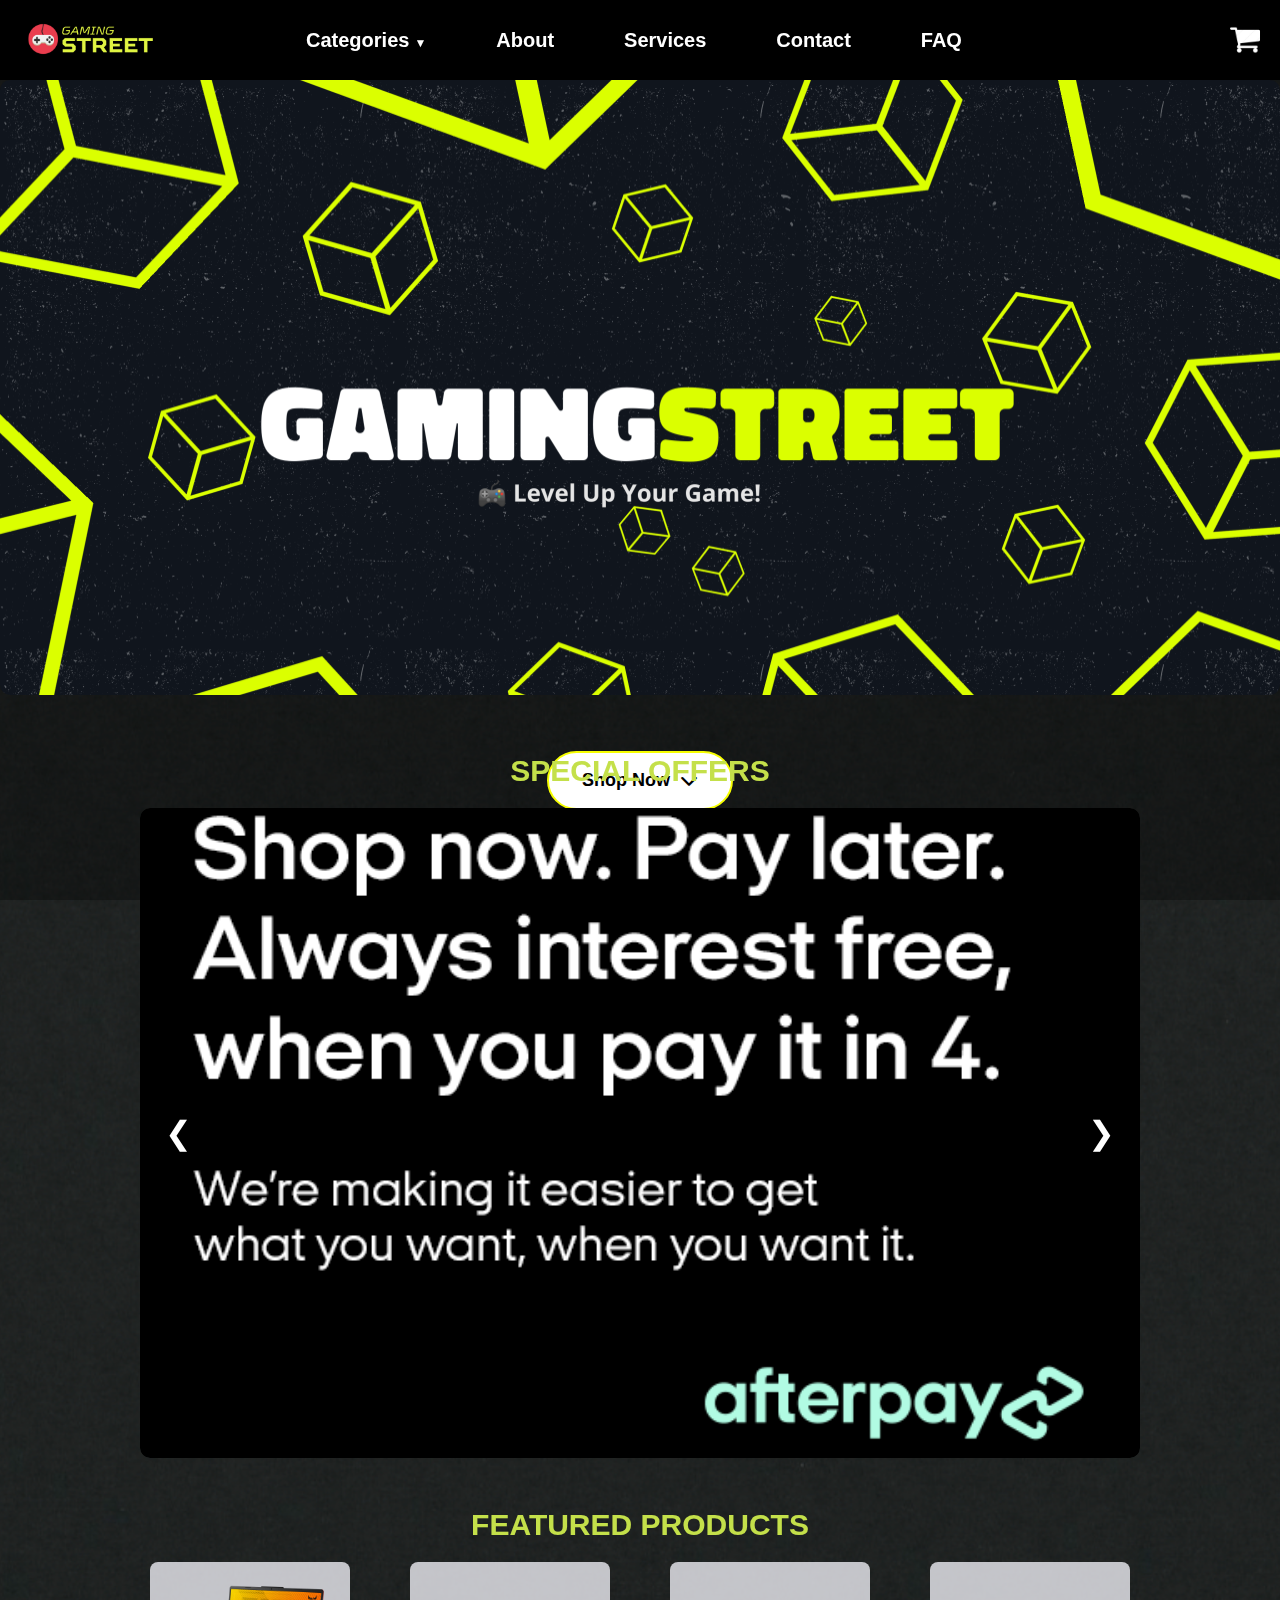
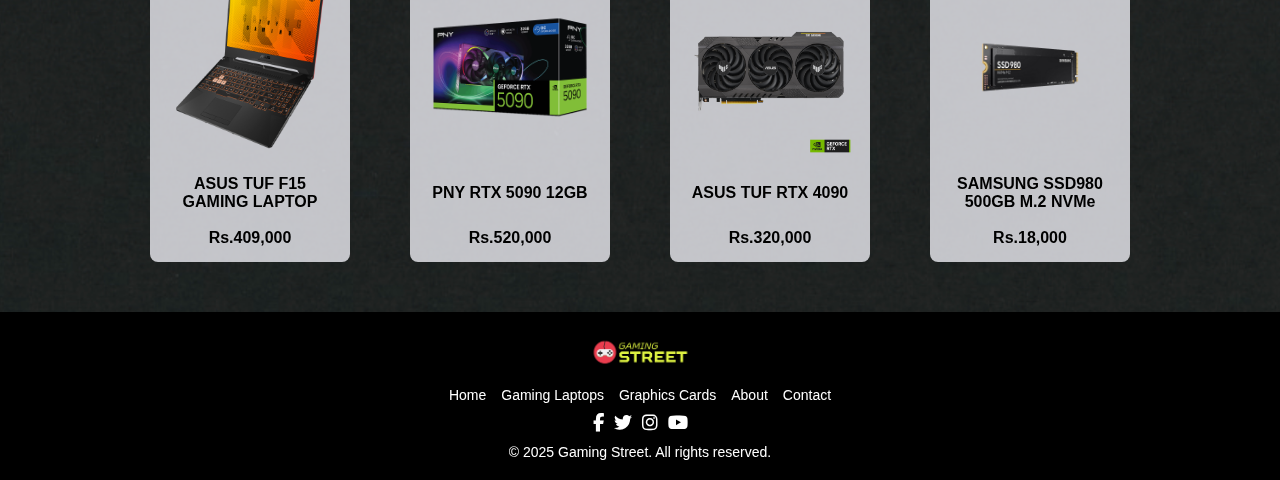
==== index.html @ 1ef9cc88 "added categorization" ====
<!DOCTYPE html>
<html lang="en">
<head>
    <meta charset="UTF-8">
    <meta name="viewport" content="width=device-width, initial-scale=1.0">
    <title>Gaming Street</title>
    <link rel="stylesheet" href="css/global_style.css">
    <link rel="stylesheet" href="css/index.css">
    
    <link rel="stylesheet" href="https://cdnjs.cloudflare.com/ajax/libs/font-awesome/6.5.1/css/all.min.css"> 

</head>
<body>
    <header>
        <nav class="navbar">
            <div class="logo">
                <a href="#">
                    <img src="images/logo_1.png" alt="Logo">
                </a>
            </div>
            <ul class="nav-links">
                <li class="dropdown">
                    <a href="index.html">Categories</a>
                    <ul class="dropdown-menu">
                        <li><a href="category.html?category=gaming-laptops">Gaming Laptops</a></li>
                        <li><a href="category.html?category=graphics-cards">Graphics Cards</a></li>
                        <li><a href="processors.html">Processors</a></li>
                        <li><a href="memoram.html">Rams&SSDs</a></li>
                        <li><a href="accessories.html">Accessories</a></li>
                    </ul>
                </li>
                <li><a href="aboutus.html">About</a></li>
                <li><a href="services.html">Services</a></li>
                <li><a href="contact.html">Contact</a></li>
                <li><a href="faq.html">FAQ</a></li>
            </ul>
            <div class="cart">
                <img src="images/cart_1.png" alt="Cart">
            </div>
        </nav>
    </header>
    <main>
        <section class="intro-banner">
            <img src="images/intro_banner.png" alt="Banner">
            <a href ="#promo-section" class="scroll-btn">
                <span>Shop Now</span>
                <i class="fas fa-chevron-down"></i>
            </a>
        </section>
        <section id="promo-section"class="promo-section">
            <h2>SPECIAL OFFERS</h2>
            <div class ="slider">
                <div class="slides">
                    <img class="slide" src="images/offer1.png" alt="Promo 1 image">
                    <img class="slide" src="images/offer2.jpg" alt="Promo 2 image">
                    <img class="slide" src="images/offer3.jpg" alt="Promo 2 image">
                </div>
                <button class="prev" onclick="prevSlide()">&#10094;</button>
                <button class="next" onclick="nextSlide()">&#10095;</button>
            </div>
        </section>
        <script src="js/promoslider.js"></script>
        <section class="featured-products">
            <h2>FEATURED PRODUCTS</h2>
            <div class="product-container">
                <a href="product-details.html?id=tuf-f15" class="product">
                    <img src="images/tuf_f15_11.png" alt="ASUS TUF F15 GAMING LAPTOP">
                    <p>ASUS TUF F15 GAMING LAPTOP</p>
                    <p>Rs.409,000</p>
                </a>
        
                <a href="product-details.html?id=pny-5090" class="product">
                    <img src="images/pny_5090_1.png" alt="PNY RTX 5090 12GB">
                    <p>PNY RTX 5090 12GB</p>
                    <p>Rs.520,000</p>
                </a>
        
                <a href="product-details.html?id=tuf-rtx-4090" class="product">
                    <img src="images/tuf_4090_2.png" alt="ASUS TUF RTX 4090 12GB">
                    <p>ASUS TUF RTX 4090</p>
                    <p>Rs.320,000</p>
                </a>
        
                <a href="product-details.html?id=sam-ssd980-500" class="product">
                    <img src="images/sam_980_500.png" alt="SAMSUNG SSD980 500GB M.2 NVMe">
                    <p>SAMSUNG SSD980 500GB M.2 NVMe</p>
                    <p>Rs.18,000</p>
                </a>
            </div>
        </section>
        
    </main>
    <footer class="footer">
        <div class="footer-container">
            <div class="footer-logo">
                <img src="images/logo_1.png" alt="Gaming Street Logo">
            </div>
    
            <div class="footer-links">
                <a href="index.html">Home</a>
                <a href="gaming-laptops.html">Gaming Laptops</a>
                <a href="graphics-cards.html">Graphics Cards</a>
                <a href="aboutus.html">About</a>
                <a href="contact.html">Contact</a>
            </div>
    
            <div class="footer-social">
                <a href="https://www.facebook.com" target="_blank"><i class="fab fa-facebook-f"></i></a>
                <a href="https://www.x.com" target="_blank"><i class="fab fa-twitter"></i></a>
                <a href="https://www.instagram.com" target="_blank"><i class="fab fa-instagram"></i></a>
                <a href="https://www.youtube.com" target="_blank"><i class="fab fa-youtube"></i></a>
            </div>
    
            <p>© 2025 Gaming Street. All rights reserved.</p>
        </div>
    </footer>
    
</body>
</html>
---- css/global_style.css ----
* {
    margin: 0;
    padding: 0;
    box-sizing: border-box;
    font-family: Arial, sans-serif;
}
/*background image overlay*/
body::before {
    content: '';
    position: fixed;
    top: 0;
    left: 0;
    width: 100%;
    height: 100%;
    background-color: rgba(0, 0, 0, 0.3); 
    z-index: -1; 
}
/*background image*/
body {
    background-image: url('../images/31880.jpg');
    background-size: cover;  
    background-position: center;  
    background-repeat: no-repeat;  
    min-height: 100vh;
}
/*logo*/
.logo{
    display: flex;
    align-items: center;
    padding-right: 20px;
}
.logo img {
    display: block;
    width: 160px; 
    height: auto;
}
.logo a {
    display:block;
    width: 100%;
    height: 100%;
}
/*navbar*/
.navbar {
    display: flex;
    align-items: center;
    justify-content: space-between;
    background-color: #000000;
    color: #fff;
    padding: 15px 10px;
    height: 80px;
}
.navbar ul {
    display: flex;
    list-style: none;
    flex-grow: 1;
    justify-content: center;
}
.navbar ul li {
    margin:0px 20px ;
    font-weight: bold;
    font-size: 20px;
}
.navbar ul li a {
    text-decoration: none;
    color: #fff;
    transition: background-color 0.3s ease, color 0.3s ease;
    padding: 15px 15px;
    border-radius: 5px;
}
/*nav-button hover*/
.navbar ul li a:hover {
    background-color: #f6fe00; 
    color: #000000; 
}
/*categories dropdown*/
.dropdown {
    position: relative;
    display: inline-block;
}

.dropdown-menu {
    position: absolute;
    top: calc(100% + 15px);
    left: 0;
    background-color: #000000;
    min-width: 200px;
    box-shadow: 0 8px 16px rgba(0,0,0,0.2);
    border-radius: 5px;
    padding: 10px 0;
    z-index: 1000;
    visibility: hidden;
    opacity: 0;
    transform: translateY(-10px);
    transition: all 0.3s ease;
}
.dropdown-menu {
    display: block !important; 
    flex-direction: column;
}

.dropdown:hover .dropdown-menu {
    visibility: visible;
    opacity: 1;
    transform: translateY(0);
}

.dropdown-menu li {
    display: block;
    width: 100%;
    margin: 0 !important;
}

.dropdown-menu li a {
    display: block;
    width: 100%;
    padding: 12px 20px !important;
    color: #fff;
    border-radius: 0 !important;
}

.dropdown-menu li a:hover {
    background-color: #f6fe00;
    color: #000000;
}
.dropdown > a::after {
    content: '▼';
    font-size: 12px;
    margin-left: 5px;
}
.dropdown::after {
    content: '';
    position: absolute;
    bottom: -15px;
    left: 0;
    height: 15px;
    width: 100%;
}
.dropdown > a:hover {
    background-color: transparent !important; 
    color: #fff !important; 
}
/*cart*/
.cart {
    margin-left: 30px;
    flex:1;
    display: flex;
    justify-content: flex-end; 
}

.cart img {
    width: 50px; 
    height: auto;
    cursor: pointer; 
    transition: transform 0.3s ease;
}
.cart img:hover {
    transform: scale(1.2); 
}
.footer {
    background: linear-gradient(to right,);
    background-color: #000000;
    color: #fff;
    text-align: center;
    padding: 20px 0;
    font-size: 14px;
    width: 100%;
}

.footer-container {
    max-width: 1200px;
    margin: 0 auto;
    display: flex;
    flex-direction: column;
    align-items: center;
    gap: 10px;
}

.footer-logo img {
    width: 120px;
}

.footer-links {
    display: flex;
    gap: 15px;
}

.footer-links a {
    color: #ffffff;
    text-decoration: none;
    font-size: 14px;
    transition: 0.3s;
}

.footer-links a:hover {
    color: #f6fe00; 
}

.footer-social {
    display: flex;
    gap: 10px;
}

.footer-social a {
    color: #ffffff;
    font-size: 18px;
    transition: 0.3s;
}

.footer-social a:hover {
    color: #f6fe00; 
}

/*optimized for mobile*/
@media (max-width: 968px) {
    .navbar {
        flex-direction: column;
        padding: 10px;
    }
    
    .nav-links {
        flex-direction: column;
        align-items: center;
    }

    .nav-links li {
        margin: 10px 0;
    }
}
@media (max-width: 768px) {
    .navbar {
        position: fixed;
        top: 0;
        left: 0;
        width: 100%;
        height: 60px; 
        z-index: 1000;
        background-color: black; 
        display: flex;
        align-items: center;
        justify-content: space-between;
        padding: 10px 20px;
    }

    .nav-links {
        display: flex;
        flex-direction: row; 
        gap: 1px; 
        list-style: none;
        padding: 0;
    }

    .nav-links li {
        display: inline-block; 
    }

    .nav-links a {
        color: white;
        text-decoration: none;
        padding: 5px 5px;
        font-size: 14px;
    }

    .main-content {
        margin-top: 80px; 
    }

    .footer-container {
        flex-direction: column;
        text-align: center;
        gap: 15px;
    }

    .footer-links {
        flex-direction: column;
        gap: 8px;
    }
}
---- css/index.css ----
.intro-banner img {
    width: 100%;
    height: 615px;
    border-radius: 10px;
    position:relative;
    margin-bottom: 15px;
}
/* Promo Section */
.promo-section {
    text-align: center;
    margin: 40px auto;
    position: relative;
    max-width: 1000px;
}

.promo-section h2 {
    margin-bottom: 20px;
    font-size: 30px;
    color: #c4e04a;
}

/* Slider Container */
.slider {
    width: 100%;
    max-width: 1000px; 
    height: 650px; 
    margin: auto;
    overflow: hidden;
    position: relative;
    border-radius: 10px; 
}

.slides {
    display: flex;
    width: 100%;
    height: 100%;
    align-items: center;
    justify-content: center;
}

/* Slide Images */
.slide {
    width: 100%;
    height: 100%;
    object-fit: cover; 
    border-radius: 10px;
    display: none; 
}

/* Display active slide */
.displaySlide {
    display: block;
    animation: fade 1.5s;
}

/* Navigation Buttons */
.slider button {
    position: absolute;
    top: 50%;
    transform: translateY(-50%);
    font-size: 2rem;
    padding: 10px 15px;
    background-color: rgba(0, 0, 0, 0.5);
    color: white;
    border: none;
    cursor: pointer;
    border-radius: 5px;
    transition: background 0.3s ease;
}

.prev { left: 10px; }
.next { right: 10px; }

.slider button:hover {
    background-color: rgba(0, 0, 0, 0.8);
}

/* Fade Animation */
@keyframes fade {
    from { opacity: 0.5; }
    to { opacity: 1; }
}


@media (max-width: 768px) {
    .slider {
        max-width: 100%;
        height: 350px; 
    }

    .slider button {
        font-size: 1.5rem;
        padding: 8px 12px;
    }
}


/* Featured Products */
.featured-products {
text-align: center;
margin: 50px auto;
}

.featured-products h2 {
    margin-bottom: 20px;
    font-size: 30px;
    color: #c4e04a;
}

.product-container {
    display: flex;
    justify-content: center;
    gap: 60px; 
    flex-wrap: wrap;
}

.product {
    display: block;
    text-decoration: none;
    color: inherit;
    background: rgba(248, 248, 255, 0.762);
    padding: 15px;
    border-radius: 8px;
    transition: transform 0.2s, box-shadow 0.2s;
    width: 200px; 
    height: 300px; 
    display: flex;
    flex-direction: column;
    align-items: center;
    justify-content: space-between;
}

.product img {
    width: 100%;
    height: 180px; 
    border-radius: 5px;
}

.product p {
    font-size: 16px;
    font-weight: bold;
    margin-top: 5px;
    text-align: center;
}

/*Hover Effect for featured products */
.product:hover {
    transform: scale(1.05);
    box-shadow: 0 4px 10px rgba(1, 56, 255, 0.716);
    background: rgba(248, 248, 255, 1);
}
/*scrolling behaviour for the page */
html {
    scroll-behavior: smooth;
}
/*Scroll Button */
.scroll-btn {
    position: absolute;
    bottom: 90px;
    left: 50%;
    transform: translateX(-50%);
    background-color: #ffffff;
    color: #000000;
    border: 2px solid #f6fe00;
    padding: 17px 33px;
    border-radius: 33px;
    cursor: pointer;
    display: flex;
    align-items: center;
    gap: 10px;
    transition: all 0.3s ease;
    font-size: 18px;
    font-weight: bold;
    text-decoration: none;
}
.scroll-btn:hover {
    background-color: #f6fe00;
    color: #000;
}

.scroll-btn i {
    animation: bounce 2s infinite;
}
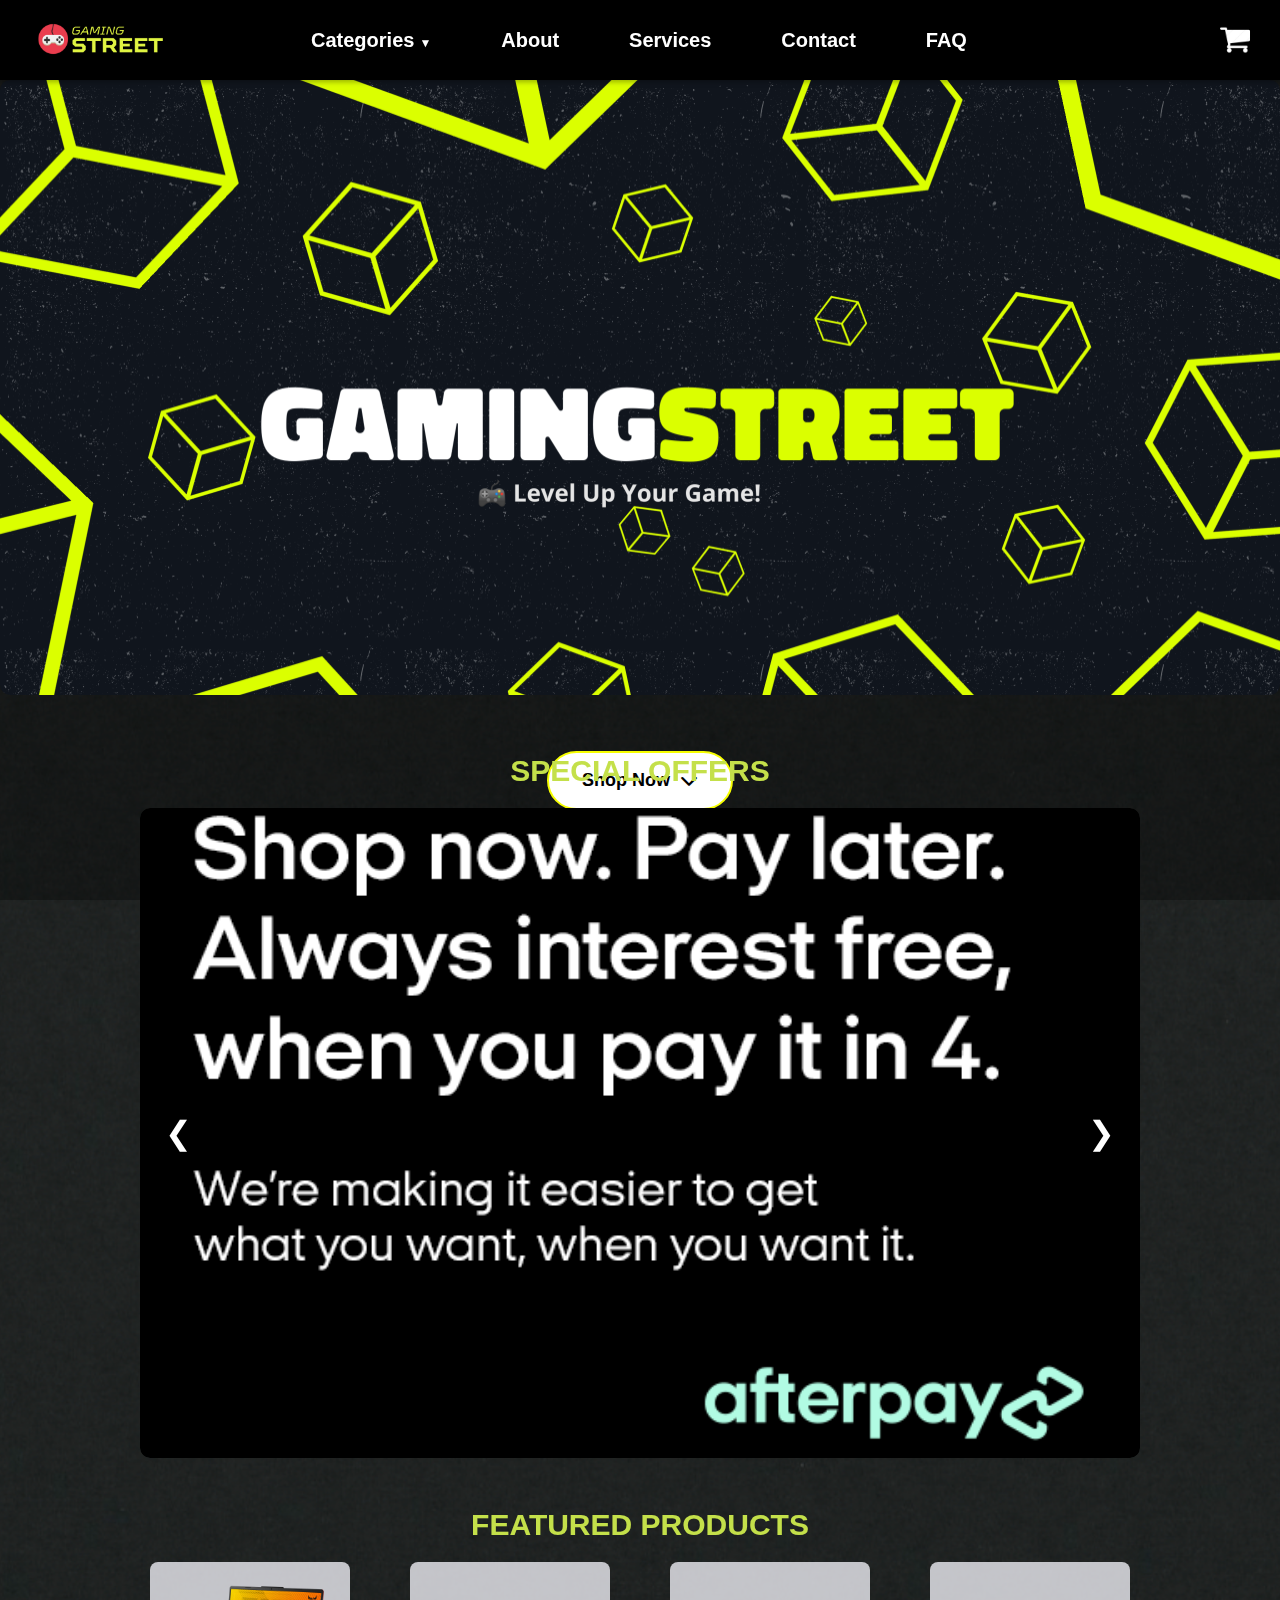
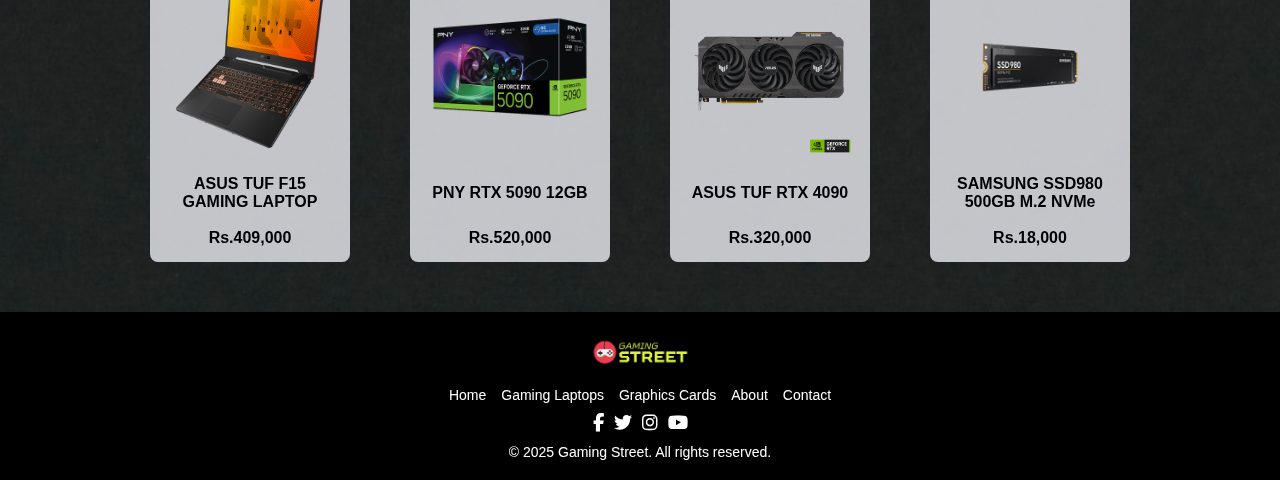
==== commit c0080b2f: "fixed navbar on homepage" ====
--- a/index.html
+++ b/index.html
@@ -10,7 +10,7 @@
     <link rel="stylesheet" href="https://cdnjs.cloudflare.com/ajax/libs/font-awesome/6.5.1/css/all.min.css"> 
 
 </head>
-<body>
+<body class="home">
     <header>
         <nav class="navbar">
             <div class="logo">
@@ -24,9 +24,9 @@
                     <ul class="dropdown-menu">
                         <li><a href="category.html?category=gaming-laptops">Gaming Laptops</a></li>
                         <li><a href="category.html?category=graphics-cards">Graphics Cards</a></li>
-                        <li><a href="processors.html">Processors</a></li>
-                        <li><a href="memoram.html">Rams&SSDs</a></li>
-                        <li><a href="accessories.html">Accessories</a></li>
+                        <li><a href="category.html?category=processors">Processors</a></li>
+                        <li><a href="category.html?category=ssds-rams">Rams&SSDs</a></li>
+                        <li><a href="category.html?category=accessories">Accessories</a></li>
                     </ul>
                 </li>
                 <li><a href="aboutus.html">About</a></li>
@@ -75,7 +75,7 @@
                     <p>Rs.520,000</p>
                 </a>
         
-                <a href="product-details.html?id=tuf-rtx-4090" class="product">
+                <a href="product-details.html?id=tuf-rtx4090" class="product">
                     <img src="images/tuf_4090_2.png" alt="ASUS TUF RTX 4090 12GB">
                     <p>ASUS TUF RTX 4090</p>
                     <p>Rs.320,000</p>
@@ -98,8 +98,8 @@
     
             <div class="footer-links">
                 <a href="index.html">Home</a>
-                <a href="gaming-laptops.html">Gaming Laptops</a>
-                <a href="graphics-cards.html">Graphics Cards</a>
+                <a href="category.html?category=gaming-laptops">Gaming Laptops</a>
+                <a href="category.html?category=graphics-cards">Graphics Cards</a>
                 <a href="aboutus.html">About</a>
                 <a href="contact.html">Contact</a>
             </div>
--- a/css/global_style.css
+++ b/css/global_style.css
@@ -139,6 +139,18 @@
     background-color: transparent !important; 
     color: #fff !important; 
 }
+/*Home fixed Navbar*/
+.home .navbar {
+    position: fixed;
+    top: 0;
+    left: 0;
+    width: 100%;
+    background-color: black;
+    z-index: 1000;
+    padding: 10px 20px;
+    box-shadow: 0 2px 5px rgba(0, 0, 0, 0.3);
+}
+
 /*cart*/
 .cart {
     margin-left: 30px;
--- a/css/index.css
+++ b/css/index.css
@@ -1,4 +1,7 @@
 
+.intro-banner{
+    margin-top: 80px;
+}
 .intro-banner img {
     width: 100%;
     height: 615px;
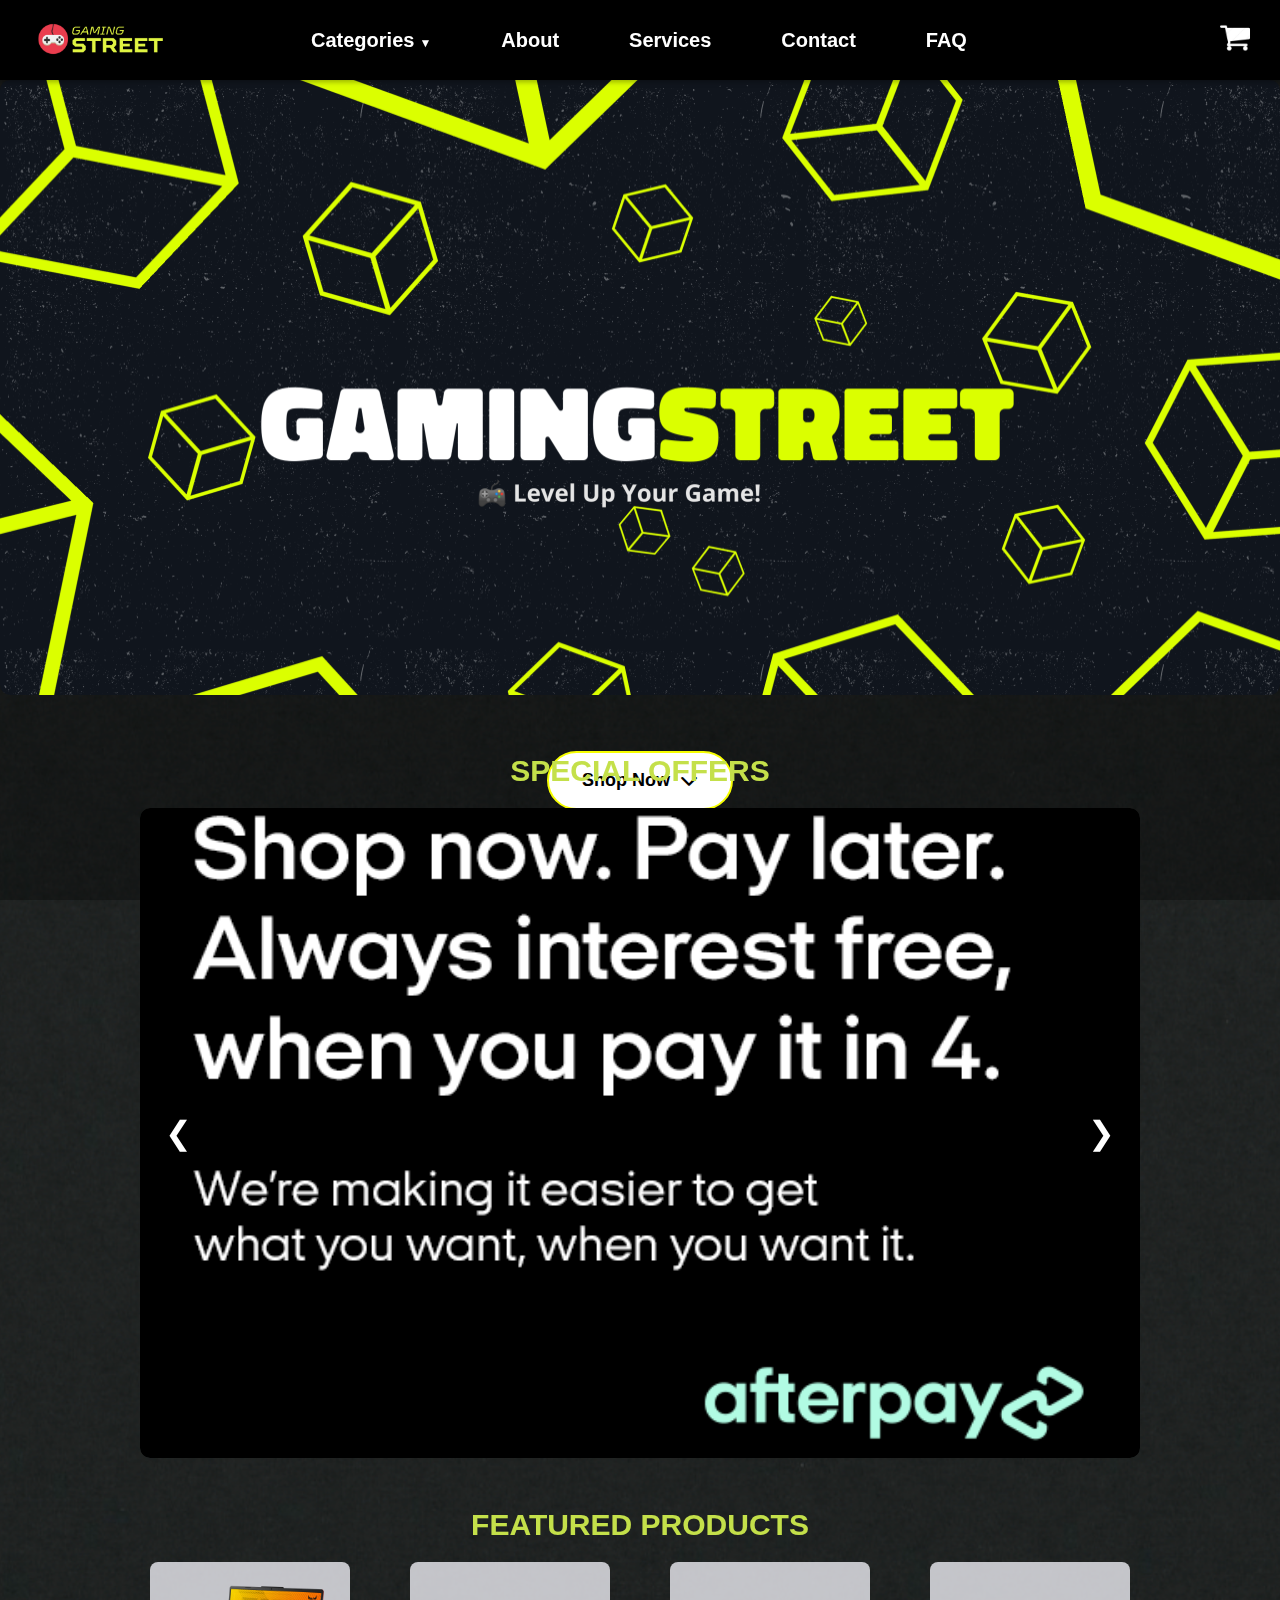
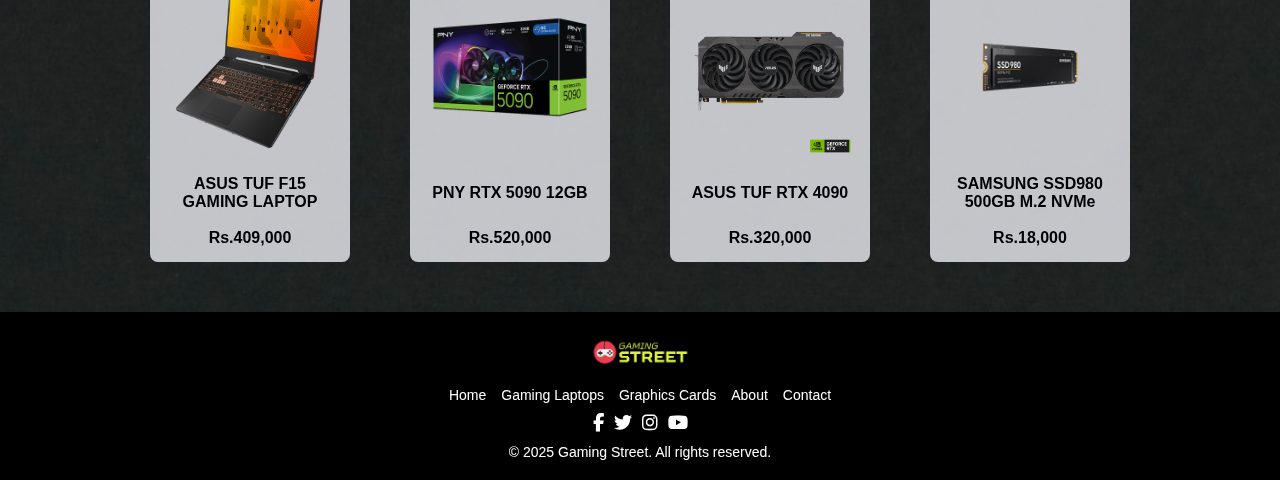
==== commit 94b42742: "Implemented the cart option" ====
--- a/index.html
+++ b/index.html
@@ -35,7 +35,9 @@
                 <li><a href="faq.html">FAQ</a></li>
             </ul>
             <div class="cart">
-                <img src="images/cart_1.png" alt="Cart">
+                <a href="cart.html">
+                    <img src="images/cart_1.png" alt="Cart">
+                </a>
             </div>
         </nav>
     </header>
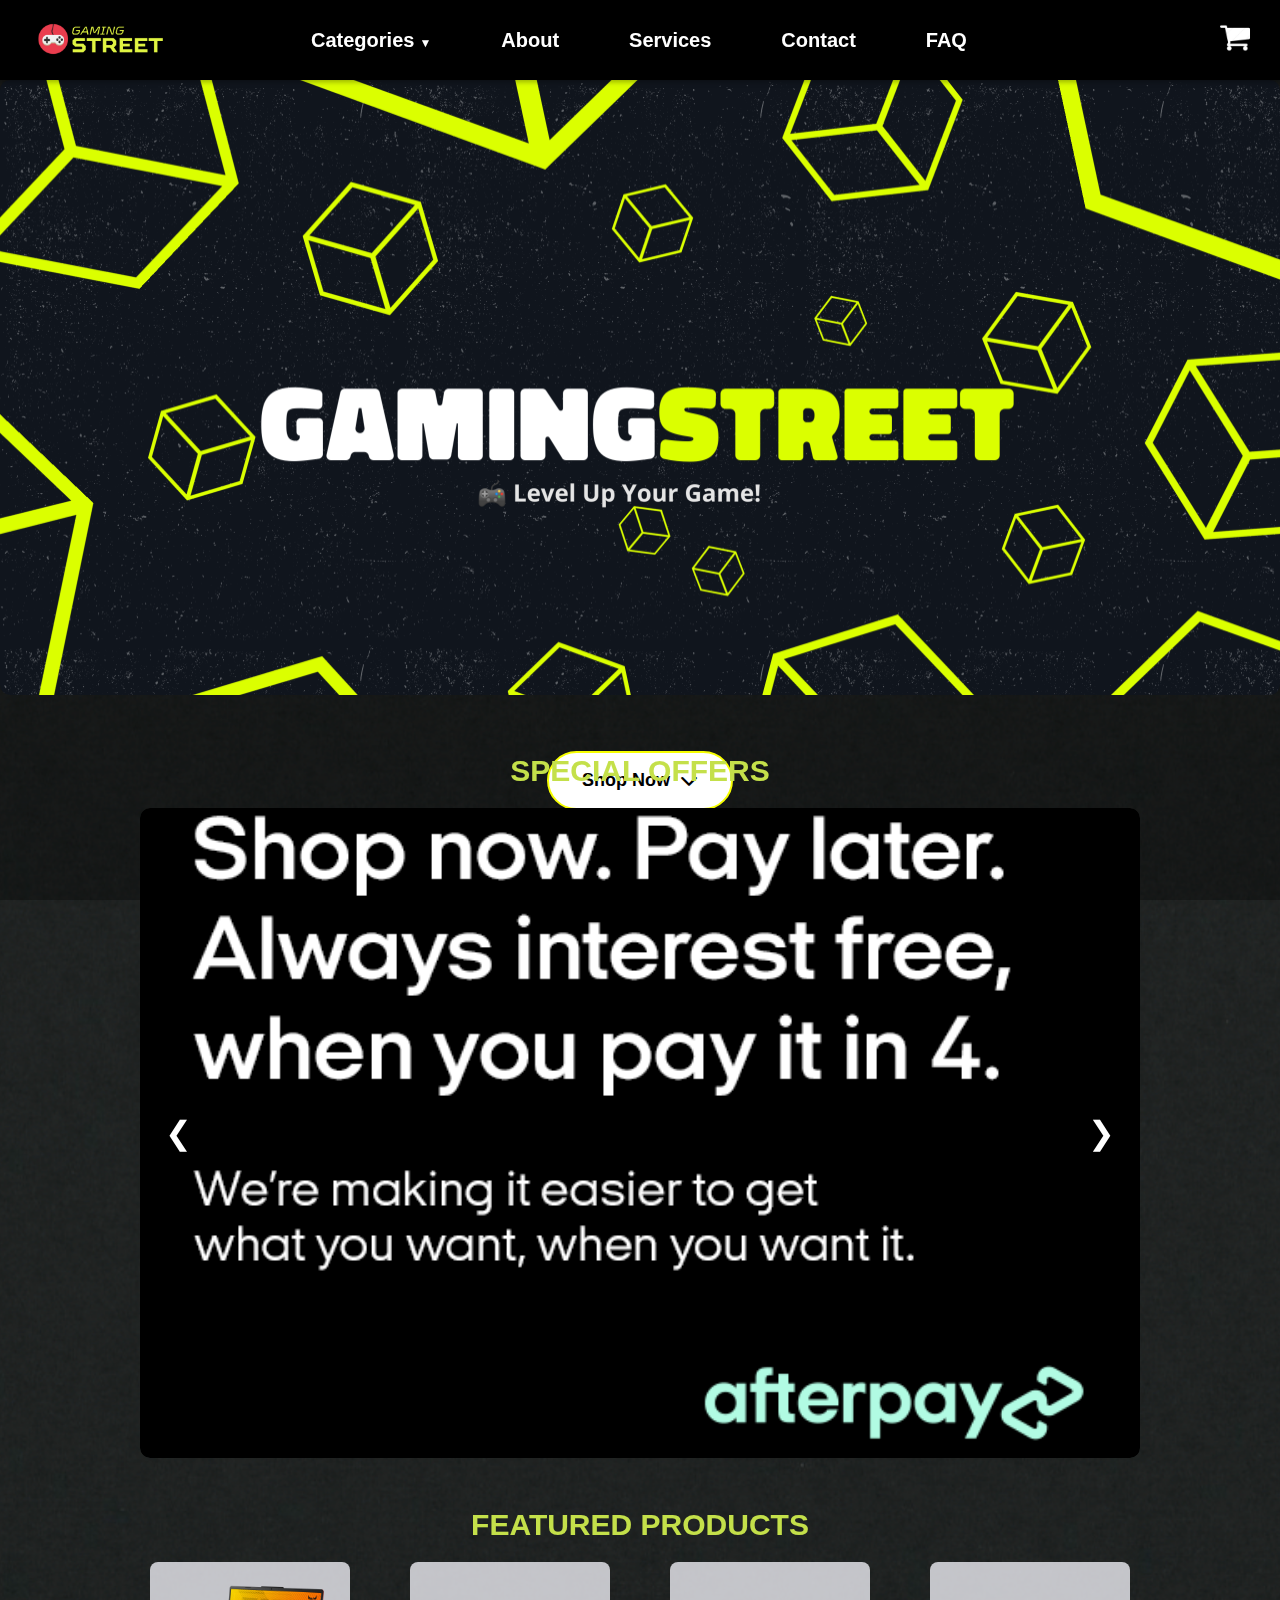
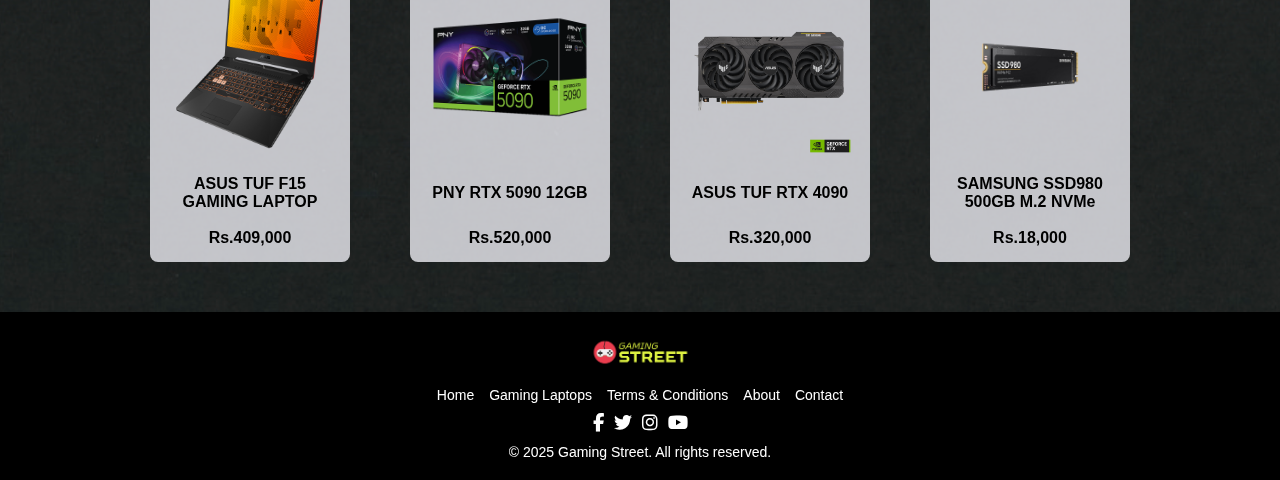
==== commit 071f00a5: "fixed navbar for all pages" ====
--- a/index.html
+++ b/index.html
@@ -41,7 +41,7 @@
             </div>
         </nav>
     </header>
-    <main>
+    <main class="home">
         <section class="intro-banner">
             <img src="images/intro_banner.png" alt="Banner">
             <a href ="#promo-section" class="scroll-btn">
@@ -101,7 +101,7 @@
             <div class="footer-links">
                 <a href="index.html">Home</a>
                 <a href="category.html?category=gaming-laptops">Gaming Laptops</a>
-                <a href="category.html?category=graphics-cards">Graphics Cards</a>
+                <a href="terms-conditions.html" target="_blank">Terms & Conditions</a>
                 <a href="aboutus.html">About</a>
                 <a href="contact.html">Contact</a>
             </div>
--- a/css/global_style.css
+++ b/css/global_style.css
@@ -67,6 +67,14 @@
     padding: 15px 15px;
     border-radius: 5px;
 }
+
+/*Highligh current page on navbar*/
+.nav-links a.active {
+    color: #f6fe00; 
+    font-weight: bold;
+    text-shadow: 0 0 1px #f6fe00;
+}
+
 /*nav-button hover*/
 .navbar ul li a:hover {
     background-color: #f6fe00; 
@@ -140,7 +148,7 @@
     color: #fff !important; 
 }
 /*Home fixed Navbar*/
-.home .navbar {
+/*.home*/ .navbar {
     position: fixed;
     top: 0;
     left: 0;
@@ -149,6 +157,10 @@
     z-index: 1000;
     padding: 10px 20px;
     box-shadow: 0 2px 5px rgba(0, 0, 0, 0.3);
+}
+
+.home main{
+    margin-top: 80px;
 }
 
 /*cart*/
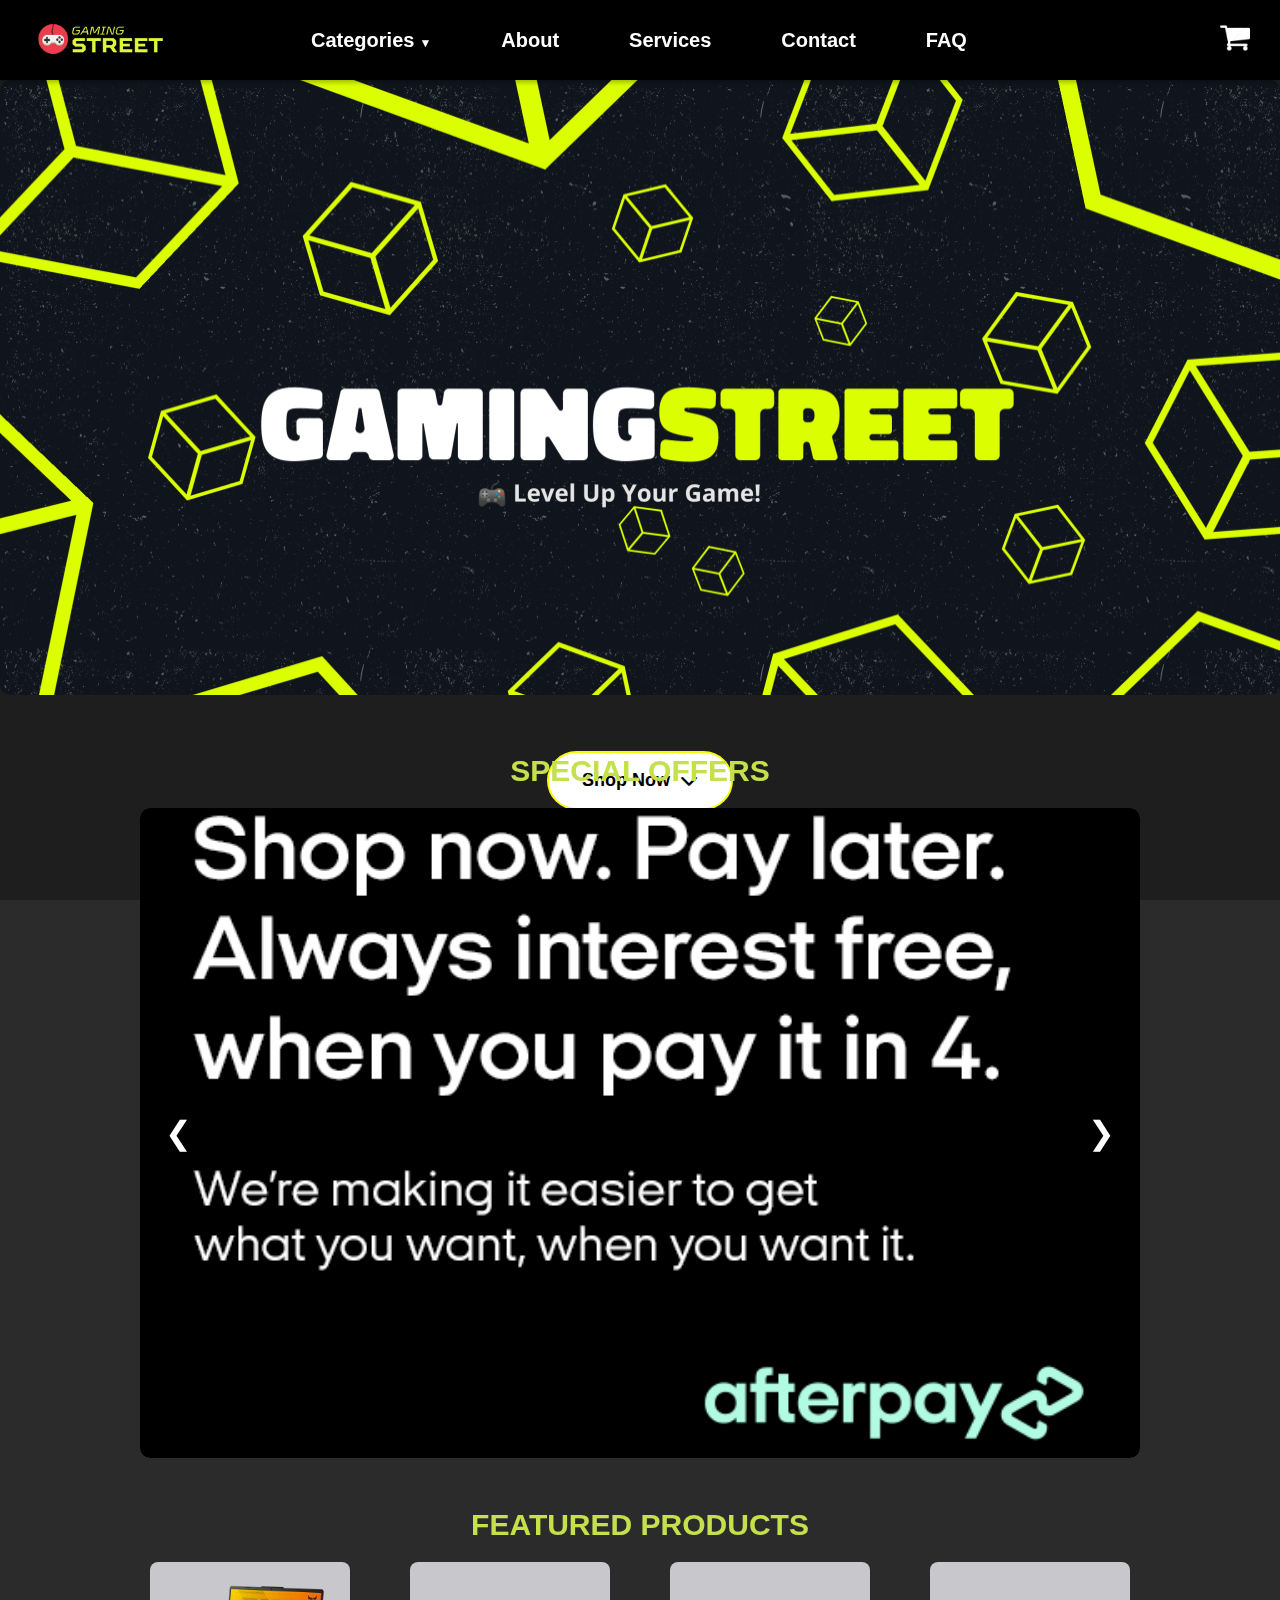
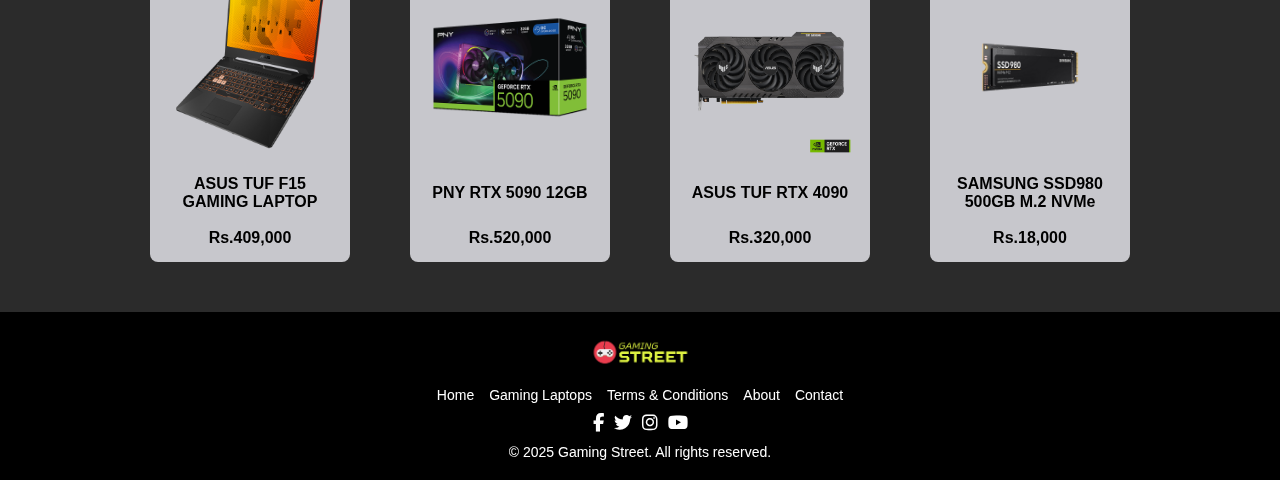
==== commit d8001056: "small comment changes" ====
--- a/index.html
+++ b/index.html
@@ -49,7 +49,7 @@
                 <i class="fas fa-chevron-down"></i>
             </a>
         </section>
-        <section id="promo-section"class="promo-section">
+        <section id="promo-section" class="promo-section">
             <h2>SPECIAL OFFERS</h2>
             <div class ="slider">
                 <div class="slides">
@@ -107,10 +107,10 @@
             </div>
     
             <div class="footer-social">
-                <a href="https://www.facebook.com" target="_blank"><i class="fab fa-facebook-f"></i></a>
-                <a href="https://www.x.com" target="_blank"><i class="fab fa-twitter"></i></a>
-                <a href="https://www.instagram.com" target="_blank"><i class="fab fa-instagram"></i></a>
-                <a href="https://www.youtube.com" target="_blank"><i class="fab fa-youtube"></i></a>
+                <a href="https://www.facebook.com" target="_blank" aria-label="Facebook"><i class="fab fa-facebook-f"></i></a>
+                <a href="https://www.x.com" target="_blank" aria-label="Twitter"><i class="fab fa-twitter"></i></a>
+                <a href="https://www.instagram.com" target="_blank" aria-label="Instagram"><i class="fab fa-instagram"></i></a>
+                <a href="https://www.youtube.com" target="_blank" aria-label="YouTube"><i class="fab fa-youtube"></i></a>
             </div>
     
             <p>© 2025 Gaming Street. All rights reserved.</p>
--- a/css/global_style.css
+++ b/css/global_style.css
@@ -4,7 +4,7 @@
     box-sizing: border-box;
     font-family: Arial, sans-serif;
 }
-/*background image overlay*/
+/*background overlay*/
 body::before {
     content: '';
     position: fixed;
@@ -15,9 +15,9 @@
     background-color: rgba(0, 0, 0, 0.3); 
     z-index: -1; 
 }
-/*background image*/
+/*background */
 body {
-    background-image: url('../images/31880.jpg');
+    background-color: #2b2b2b;
     background-size: cover;  
     background-position: center;  
     background-repeat: no-repeat;  
